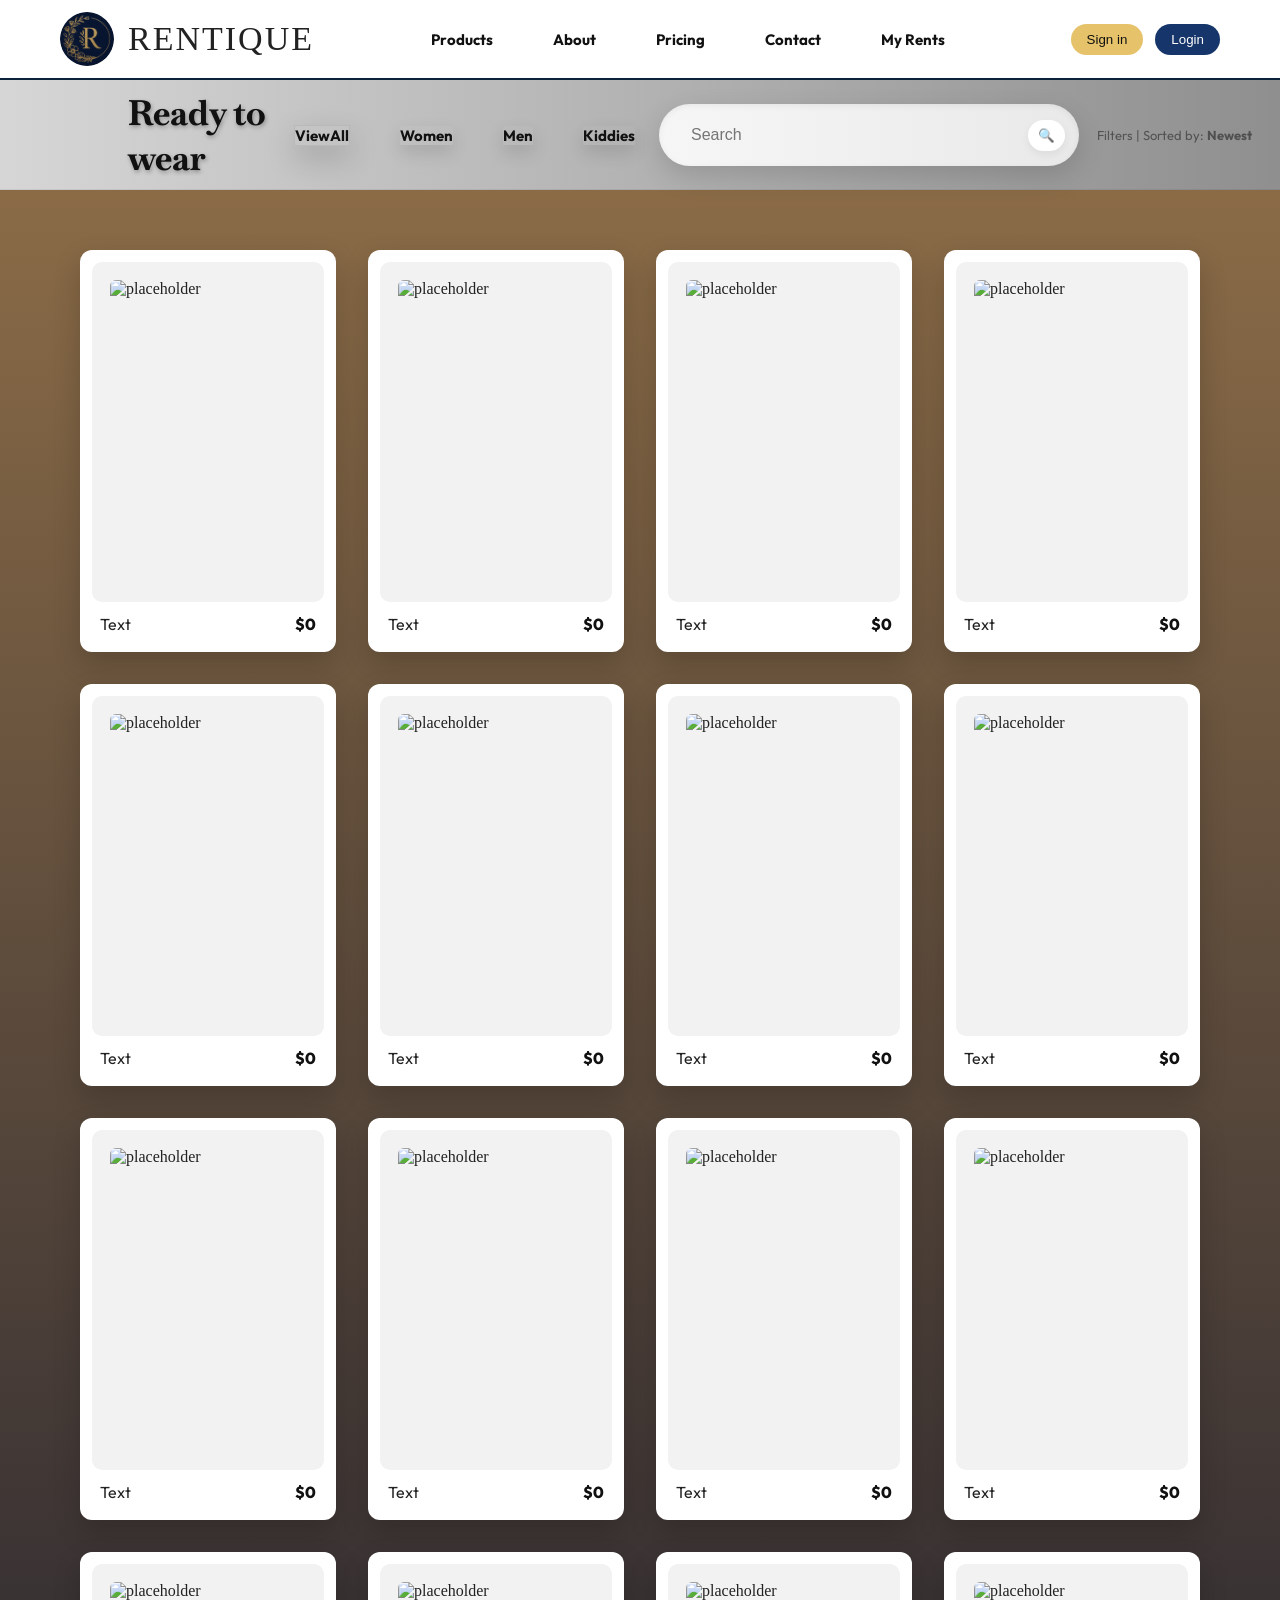
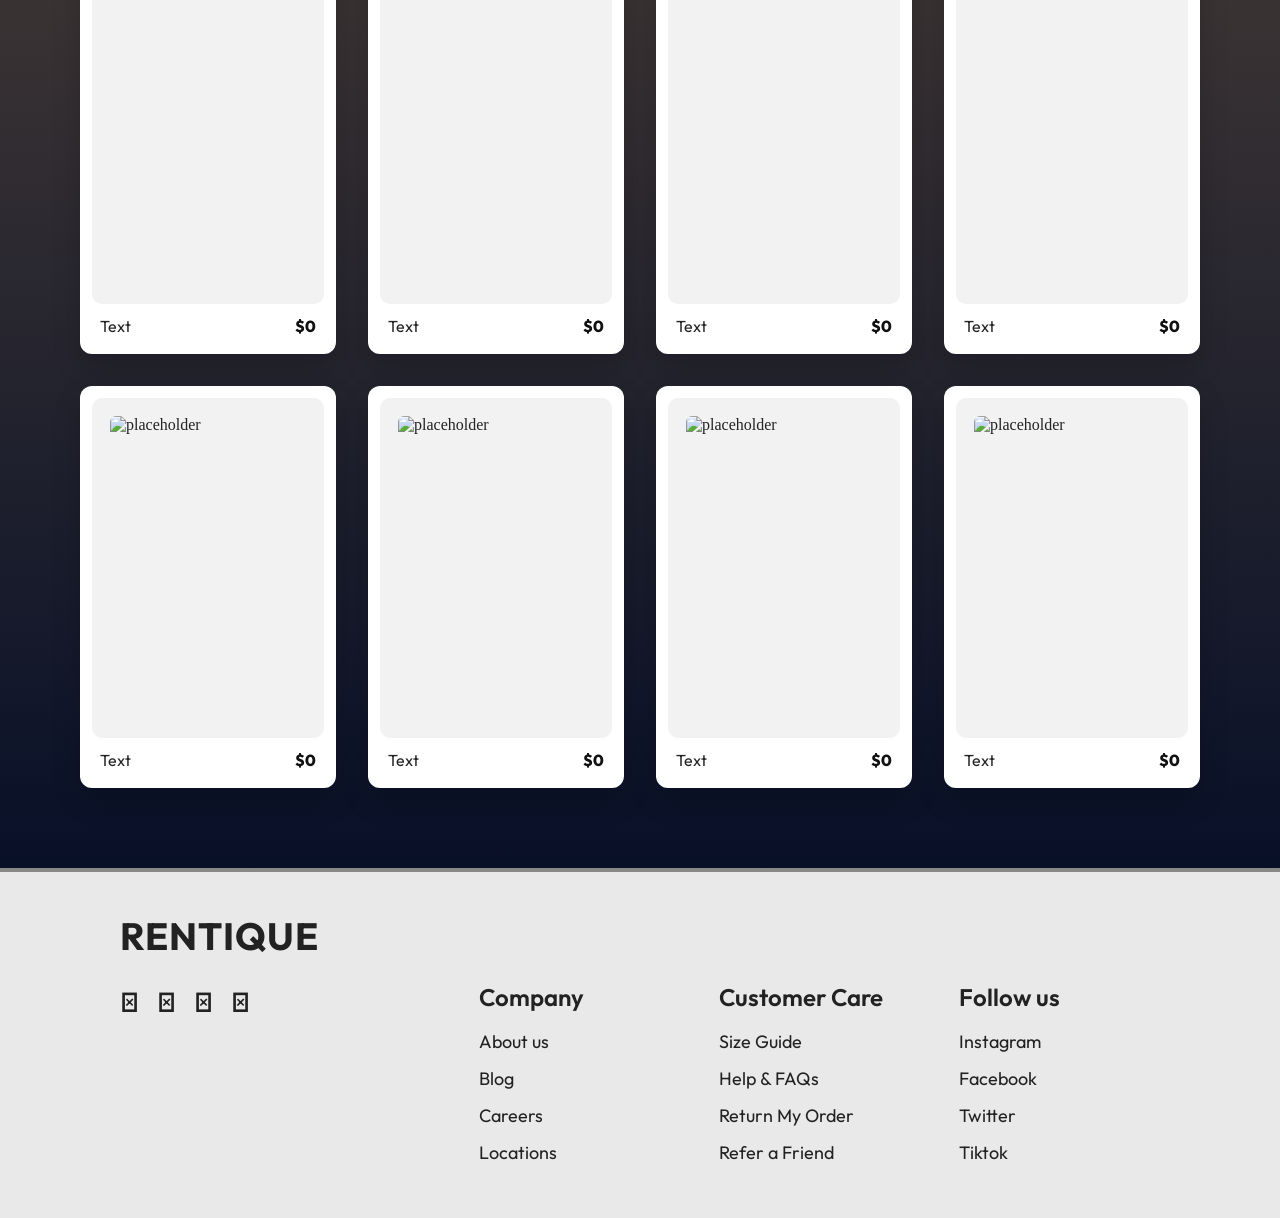
==== products.html @ 4784f57c "Updated Nov11" ====
<!doctype html>
<html lang="en">
  <head>
    <meta charset="utf-8" />
    <meta name="viewport" content="width=device-width,initial-scale=1" />
    <title>Rentique — Products</title>
  <link href="https://fonts.googleapis.com/css2?family=Baskervville&family=Outfit:wght@700;400&display=swap" rel="stylesheet">
  <link rel="stylesheet" href="style.css">
  </head>
  <body>
    <header class="topbar">
      <div class="topbar-inner">
        <div class="logo-wrap">
          <div class="logo-mark"><img src="images/logo.png" alt="logo"></div>
          <div class="site-name">RENTIQUE</div>
        </div>

        <nav class="topnav">
          <ul>
            <li>Products</li>
            <li>About</li>
            <li>Pricing</li>
            <li>Contact</li>
            <li>My Rents</li>
          </ul>
        </nav>

        <div class="auth">
          <button class="pill yellow">Sign in</button>
          <button class="pill blue">Login</button>
        </div>
      </div>
    </header>
    
    <header class="category-nav">
      <div class="category-nav-inner">
        <h2 class="category-title">Ready to wear</h2>

        <div class="category-nav-center">
          <ul>
            <li class="cat-active">ViewAll</li>
            <li>Women</li>
            <li>Men</li>
            <li>Kiddies</li>
          </ul>
        </div>

        <div class="category-actions">
          <div class="search-wrap">
            <input type="text" class="search-input" placeholder="Search">
            <button class="search-btn" aria-label="Search">🔍</button>
          </div>
          <div class="filters-meta">Filters | Sorted by: <strong>Newest</strong></div>
        </div>
      </div>
    </header>
    <!-- End of Refined Category navigation -->
    <!-- Product list grid -->
    <section class="products-list">
      <div class="products-list-inner">
        <div class="product-grid">
          <!-- 8 placeholder cards - replace img src and text as needed -->
          <div class="product-card">
            <div class="card-media"><img src="images/placeholder.png" alt="placeholder"></div>
            <div class="card-body">
              <div class="product-title">Text</div>
              <div class="product-price">$0</div>
            </div>
          </div>
          <div class="product-card">
            <div class="card-media"><img src="images/placeholder.png" alt="placeholder"></div>
            <div class="card-body">
              <div class="product-title">Text</div>
              <div class="product-price">$0</div>
            </div>
          </div>
          <div class="product-card">
            <div class="card-media"><img src="images/placeholder.png" alt="placeholder"></div>
            <div class="card-body">
              <div class="product-title">Text</div>
              <div class="product-price">$0</div>
            </div>
          </div>
          <div class="product-card">
            <div class="card-media"><img src="images/placeholder.png" alt="placeholder"></div>
            <div class="card-body">
              <div class="product-title">Text</div>
              <div class="product-price">$0</div>
            </div>
          </div>
          <div class="product-card">
            <div class="card-media"><img src="images/placeholder.png" alt="placeholder"></div>
            <div class="card-body">
              <div class="product-title">Text</div>
              <div class="product-price">$0</div>
            </div>
          </div>
          <div class="product-card">
            <div class="card-media"><img src="images/placeholder.png" alt="placeholder"></div>
            <div class="card-body">
              <div class="product-title">Text</div>
              <div class="product-price">$0</div>
            </div>
          </div>
          <div class="product-card">
            <div class="card-media"><img src="images/placeholder.png" alt="placeholder"></div>
            <div class="card-body">
              <div class="product-title">Text</div>
              <div class="product-price">$0</div>
            </div>
          </div>
          <div class="product-card">
            <div class="card-media"><img src="images/placeholder.png" alt="placeholder"></div>
            <div class="card-body">
              <div class="product-title">Text</div>
              <div class="product-price">$0</div>
            </div>
          </div>
          <div class="product-card">
            <div class="card-media"><img src="images/placeholder.png" alt="placeholder"></div>
            <div class="card-body">
              <div class="product-title">Text</div>
              <div class="product-price">$0</div>
            </div>
          </div>
          <div class="product-card">
            <div class="card-media"><img src="images/placeholder.png" alt="placeholder"></div>
            <div class="card-body">
              <div class="product-title">Text</div>
              <div class="product-price">$0</div>
            </div>
          </div>
          <div class="product-card">
            <div class="card-media"><img src="images/placeholder.png" alt="placeholder"></div>
            <div class="card-body">
              <div class="product-title">Text</div>
              <div class="product-price">$0</div>
            </div>
          </div>
          <div class="product-card">
            <div class="card-media"><img src="images/placeholder.png" alt="placeholder"></div>
            <div class="card-body">
              <div class="product-title">Text</div>
              <div class="product-price">$0</div>
            </div>
          </div>
          <div class="product-card">
            <div class="card-media"><img src="images/placeholder.png" alt="placeholder"></div>
            <div class="card-body">
              <div class="product-title">Text</div>
              <div class="product-price">$0</div>
            </div>
          </div>
          <div class="product-card">
            <div class="card-media"><img src="images/placeholder.png" alt="placeholder"></div>
            <div class="card-body">
              <div class="product-title">Text</div>
              <div class="product-price">$0</div>
            </div>
          </div>
          <div class="product-card">
            <div class="card-media"><img src="images/placeholder.png" alt="placeholder"></div>
            <div class="card-body">
              <div class="product-title">Text</div>
              <div class="product-price">$0</div>
            </div>
          </div>
          <div class="product-card">
            <div class="card-media"><img src="images/placeholder.png" alt="placeholder"></div>
            <div class="card-body">
              <div class="product-title">Text</div>
              <div class="product-price">$0</div>
            </div>
          </div>
          <div class="product-card">
            <div class="card-media"><img src="images/placeholder.png" alt="placeholder"></div>
            <div class="card-body">
              <div class="product-title">Text</div>
              <div class="product-price">$0</div>
            </div>
          </div>
          <div class="product-card">
            <div class="card-media"><img src="images/placeholder.png" alt="placeholder"></div>
            <div class="card-body">
              <div class="product-title">Text</div>
              <div class="product-price">$0</div>
            </div>
          </div>
          <div class="product-card">
            <div class="card-media"><img src="images/placeholder.png" alt="placeholder"></div>
            <div class="card-body">
              <div class="product-title">Text</div>
              <div class="product-price">$0</div>
            </div>
          </div>
          <div class="product-card">
            <div class="card-media"><img src="images/placeholder.png" alt="placeholder"></div>
            <div class="card-body">
              <div class="product-title">Text</div>
              <div class="product-price">$0</div>
            </div>
          </div>
        </div>
      </div>
    </section>

    <footer class="footer">
      <div class="footer-inner">
        <div class="footer-brand">
          <div class="footer-logo">RENTIQUE</div>
          <div class="footer-social">
            <span class="footer-icon">&#xf09a;</span>
            <span class="footer-icon">&#xf16d;</span>
            <span class="footer-icon">&#xf099;</span>
            <span class="footer-icon">&#xf1d9;</span>
          </div>
        </div>
        <div class="footer-cols">
          <div class="footer-col">
            <div class="footer-col-title">Company</div>
            <ul>
              <li>About us</li>
              <li>Blog</li>
              <li>Careers</li>
              <li>Locations</li>
            </ul>
          </div>
          <div class="footer-col">
            <div class="footer-col-title">Customer Care</div>
            <ul>
              <li>Size Guide</li>
              <li>Help & FAQs</li>
              <li>Return My Order</li>
              <li>Refer a Friend</li>
            </ul>
          </div>
          <div class="footer-col">
            <div class="footer-col-title">Follow us</div>
            <ul>
              <li>Instagram</li>
              <li>Facebook</li>
              <li>Twitter</li>
              <li>Tiktok</li>
            </ul>
          </div>
        </div>
      </div>
    </footer>
  </body>
</html>
---- style.css ----
:root{
  --nav-h:72px;
  --nav-bg:#fff;
  --nav-border:#0b233a;
  --accent:#e6c36a; /* gold */
  --navy:#071032; /* deep navy background */
}

*{box-sizing:border-box}
body{font-family: 'Georgia', serif;margin:0;color:#222}

.topbar{background:var(--nav-bg);border-bottom:2px solid var(--nav-border);position:sticky;top:0;z-index:30}
.topbar-inner{max-width:1200px;margin:0 auto;display:flex;align-items:center;justify-content:space-between;padding:12px 20px}
.logo-wrap{display:flex;align-items:center;gap:14px}
.logo-mark{width:54px;height:54px;border-radius:50%;overflow:hidden;display:flex;align-items:center;justify-content:center}
.logo-mark img{width:100%;height:100%;object-fit:cover}
.site-name{font-family: 'Times New Roman', serif;font-size:34px;letter-spacing:2px}

.topnav ul{display:flex;gap:60px;list-style:none;margin:0;padding:0}
.topnav li{font-family:'Outfit',sans-serif;color:#111;font-size:15px; font-weight: 700}

.auth .pill{border:0;padding:8px 16px;border-radius:22px;cursor:pointer;margin-left:8px}
.pill.yellow{background:var(--accent);color:#111}
.pill.blue{background:#16356a;color:#fff}

.hero{background:var(--navy);color:#fff;padding-top:12px}
.hero-inner{max-width:1200px;margin:0 auto;display:flex;gap:40px;align-items:center;padding:72px 20px}
.hero-left{flex:1;max-width:640px;padding-left:80px}
.hero-right{width:420px;display:flex;align-items:flex-start;justify-content:flex-end}

.hero-logo{font-family: 'Baskervville SC', serif;font-size:64px;color:#e9eef6;margin:0 0 30px;letter-spacing:2px;display:flex;align-items:baseline;gap:6px}
.hero-logo .hero-R{font-size:90px;line-height:1;display:inline-block;color:#e9eef6}
.hero-logo .hero-rest{font-size:48px;letter-spacing:3px;display:inline-block;color:#e9eef6}
.hero-title{font-family: 'Outfit', sans-serif;font-weight:700;font-size:28px;line-height:1.35;margin:0 0 30px;color:#fff;letter-spacing:0.2px}
.hero-desc{font-family: 'Outfit', sans-serif;font-size:20px;max-width:560px;color:#dbe6f1;line-height:1.9;letter-spacing:0.28px}

.hero-note{font-family: 'Outfit', sans-serif;margin-top:22px;color:#dbe6f1;font-size:20px}

.hero-actions{margin-left: 50px;margin-top:26px;display:flex;align-items:center;gap:20px}
.hero-left .link-cta{margin-left:8px}
.btn-outline{background:#e9e7e6;border-radius:24px;padding:14px 24px;border:0}
.link-cta{color:#fff;border-bottom:2px solid rgba(255,255,255,0.15);padding-bottom:4px}

.dress-placeholder{position:relative;width:420px;height:520px}
.placeholder-box{position:absolute;right:0;bottom:-20px;width:360px;height:520px;background:linear-gradient(180deg,#fff,#f6f6f6);border-radius:22px;display:flex;align-items:center;justify-content:center;color:#666;font-weight:700}

.mission{background:#e9e9e9;padding:60px 20px}
.mission-inner{max-width:1200px;margin:0 auto;display:flex;gap:36px;align-items:flex-start;position:relative;padding:0 20px}

/* section title centered above the two columns */
.mission-title{width:100%;text-align:center;font-family: 'Baskervville SC', serif;font-size:45px;margin:0 0 40px;color:#0b233a}

.mission-image{flex:1;min-width:0;padding-left:80px}
.mission-photo-img{width:100%;height:597px;object-fit:cover;border-radius:18px;display:block;box-shadow:0 10px 18px rgba(0,0,0,0.12);border:6px solid #e9e9e9}

/* blue content card to the right: fixed width to match reference */
.mission-content {
  flex: 0 0 540px;
  background: #16356a;
  color: #fff;
  padding: 48px 44px;
  border-radius: 22px;
  box-shadow: 0 10px 18px rgba(0,0,0,0.12);
  min-height: 520px;
  text-align: left;
  margin: 0 auto; /* Center the content */
}

.mission-content h2{display:none} /* heading moved above */
.mission-intro {
  font-family: 'Outfit', sans-serif;
  margin: 10px 0 10px 28px;
  color: rgba(255, 255, 255, 0.92);
  font-size: 17px;
  line-height: 1.2;
  letter-spacing: 0.16px;
}
.mission-bold {
  font-family: 'Outfit', sans-serif;
  font-size: 15px;
  font-weight: 800;
  margin: 12px 0 14px 28px;
  line-height: 1.2;
}
.mission-list {
  list-style: none;
  padding-left: 28px;
  margin-top: 8px;
}
.mission-list li {
  font-family: 'Outfit', sans-serif;
  position: relative;
  padding-left: 28px;
  margin-bottom: 14px;
  font-size: 15px;
  line-height: 1.6;
  font-weight: 800;
}
.mission-list li:before {
  font-family: 'Outfit', sans-serif;
  content: "\2022";
  position: absolute;
  left: 0;
  top: 0;
  color: #fff;
  font-size: 20px;
  line-height: 1;
}

.mission-content{display:flex;flex-direction:column;align-items:flex-start}
.mission-content p, .mission-content ul{max-width:400px}

.hero{position:relative;overflow:visible}
.hero::after{
  
  content:"";
  position:absolute;left:0;right:0;bottom:-36px;height:36px;
  background:linear-gradient(to bottom, #0b233a 0px, #0b233a 2px, #e6e6e6 2px, #e6e6e6 100%);
}
.category-nav {
  background: linear-gradient(90deg, #d6d6d6 0%, #8f8f8f 100%);
  padding: 10px 0;
  position: sticky;
  top: 80px;
  z-index: 1000;
  box-shadow: inset 0 -1px 0 rgba(0,0,0,0.06);
}

.category-nav-inner{
  max-width:1200px;
  margin:0 0 0 100px;
  display:flex;
  align-items:center;
  justify-content: space-between;
  gap:24px;
  padding:0 28px;
}
.category-title {
  font-family: 'Baskervville', serif;
  font-size: 35px;
  margin: 0;
  color: #111;
  text-shadow: 1px 2px 4px rgba(0,0,0,0.30); /* soft shadow like your sample */
}
.category-nav-center{ /* center area that holds the pills */
  flex:1 1 auto;
  display:flex;
  justify-content:center;
}
.category-nav ul{
  display:flex;
  gap:50px;
  list-style:none;
  margin:0;
  padding:0;
  align-items:center;
}
.category-nav li{
  font-family:'Outfit',sans-serif;
  color:#111;
  font-weight:700;
  font-size:15px;
  box-shadow:0 8px 18px rgba(0,0,0,0.12);
  transition:transform .14s ease,box-shadow .18s ease,opacity .14s ease;
}
.category-nav li:hover{transform:translateY(-3px);box-shadow:0 12px 30px rgba(0,0,0,0.16)}
.category-nav .cat-active{box-shadow:0 12px 30px rgba(0,0,0,0.18);border:1px solid rgba(0,0,0,0.06)}
.category-actions{flex:0 0 auto;display:flex;align-items:center;gap:18px;margin-left:auto}
.category-actions .search-wrap{display:flex;align-items:center;background:linear-gradient(90deg,#f6f6f6,#e9e9e9);border-radius:999px;padding:10px 14px;box-shadow:inset 0 2px 6px rgba(0,0,0,0.06),0 10px 28px rgba(0,0,0,0.14);width:420px}
.category-actions .search-input{border:0;background:transparent;padding:12px 18px;width:100%;outline:none;font-size:16px;color:#111}
.category-actions .search-btn{border:0;background:#fff;border-radius:999px;padding:8px 10px;box-shadow:0 4px 10px rgba(0,0,0,0.06);cursor:pointer}
.filters-meta{font-family:'Outfit',sans-serif;color:rgba(0,0,0,0.55);font-size:13px}

.products-hero{
  background:rgba(8,16,40,0.72);
  color: #111;
  padding: 22px 0 6px;
  position: relative;
}
.products-hero-inner{
  max-width:1200px;
  margin:0 auto;
  display:flex;
  align-items:center;
  justify-content:space-between;
  padding:22px 28px;
  background: rgba(239,236,234,0.98);
  border-radius:12px;
  box-shadow: 0 10px 30px rgba(0,0,0,0.18);
}
.products-title{
  font-family:'Baskervville',serif;
  font-size:56px;
  margin:0;
  color:#111;
  letter-spacing:0.4px;
}
.products-hero-left{display:flex;align-items:center;gap:36px}

/* Category pills consolidated above - duplicate rules removed */

.products-hero-right{display:flex;align-items:center;gap:18px}
.search-wrap{display:flex;align-items:center;background:linear-gradient(180deg,#ffffff,#f3f3f3);border-radius:42px;padding:8px 14px;width:460px;box-shadow:inset 0 2px 6px rgba(0,0,0,0.06),0 10px 28px rgba(0,0,0,0.16)}
.search-input{border:0;background:transparent;padding:10px 12px;width:100%;outline:none;font-size:16px;color:#111}
.search-btn{border:0;background:linear-gradient(180deg,#ffffff,#f1f1f1);padding:8px 10px;border-radius:18px;cursor:pointer;box-shadow:0 4px 10px rgba(0,0,0,0.08)}
.filters-meta{font-family:'Outfit',sans-serif;color:rgba(0,0,0,0.45);font-size:13px}

/* Updated products list section styles */
.products-list {
  background: linear-gradient(180deg, #8a6b46 0%, #081028 100%);
  padding: 60px 0 80px;
}
.products-list-inner {
  max-width: 1200px;
  margin: 0 auto;
  padding: 0 40px;
}
.product-grid {
  display: grid;
  grid-template-columns: repeat(4, 1fr);
  gap: 32px;
}
.product-card {
  /* outer card frame */
  background: #fff;
  border-radius: 12px;
  overflow: visible; /* allow shadow to show */
  box-shadow: 0 12px 28px rgba(0, 0, 0, 0.18);
  display: flex;
  flex-direction: column;
  transition: transform 0.18s ease, box-shadow 0.18s ease;
  padding: 12px; /* creates the visible margin/frame inside the card */
}
.product-card:hover {
  transform: translateY(-10px);
  box-shadow: 0 18px 40px rgba(0, 0, 0, 0.24);
}
.card-media {
  /* inner placeholder area */
  background: #f2f2f2;
  height: 340px;
  display: flex;
  align-items: center;
  justify-content: center;
  border-radius: 10px;
  padding: 18px; /* inner padding so the image sits inset like a placeholder */
}
.card-media img {
  width: 100%;
  height: 100%;
  object-fit: contain; /* keep placeholder centered and inset */
  display: block;
  border-radius: 6px; /* slight rounding inside the placeholder */
}
.card-body {
  padding: 12px 8px 6px 8px;
  display: flex;
  justify-content: space-between;
  align-items: center;
}
.product-title {
  font-family: 'Outfit', sans-serif;
  font-size: 16px;
  color: #222;
}
.product-price {
  font-family: 'Outfit', sans-serif;
  font-weight: 800;
  color: #111;
}

@media (max-width:1100px){
  .product-grid{grid-template-columns:repeat(3,1fr)}
}
@media (max-width:820px){
  .products-hero-inner{flex-direction:column;align-items:flex-start;gap:12px}
  .products-hero-right{align-items:flex-start}
  .product-grid{grid-template-columns:repeat(2,1fr)}
  .search-input{width:160px}
}
@media (max-width:480px){
  .product-grid{grid-template-columns:repeat(1,1fr)}
  .footer-brand{padding-left:20px}
}

/* Why Choose Us section styles */
.whychoose {
  background: #e6c36a;
  padding: 50px 0 60px 0;
  position: relative;
}
.whychoose-inner {
  max-width: 1200px;
  margin: 0 auto;
  position: relative;

}
.whychoose-title {
  text-align: center;
  font-family: 'Outfit', sans-serif;
  font-size: 40px;
  font-weight: 800;
  color: #222;
}
.whychoose-content {
  display: flex;
  align-items: center;
  justify-content: flex-start;
}
.whychoose-left {
  flex: 1;
  padding-left: 80px;
  height: 500px;
}
.whychoose-heading {
  font-family: 'Baskervville', serif;
  font-size: 56px;
  font-weight: 400;
  margin-bottom: 32px;
  color: #222;
}
.whychoose-desc {
  font-family: 'Outfit', sans-serif;
  font-size: 17.97px;
  color: #222;
  margin-bottom: 16px;
  max-width: 480px;
}
.whychoose-right {
  flex: 1;
  display: flex;
  flex-direction: column;
  align-items: flex-end;
  position: relative;
  min-width: 700px;
  height: 630px;
}
.whychoose-img {
  background: #fff;
  border-radius: 36px;
  box-shadow: 0 8px 24px rgba(0,0,0,0.13);
  color: #222;
  font-size: 22px;
  font-weight: 700;
  display: flex;
  align-items: center;
  justify-content: center;
  position: absolute;
  overflow: hidden;
}
.whychoose-img1 {
  width: 350px;
  height: 250px;
  left: 40px;
  top: 135px;
  z-index: 2;
}
.whychoose-img2 {
  width: 350px;
  height: 260px;
  right: 100px;
  top: 0px;
  z-index: 1;
}
.whychoose-img3 {
  width: 350px;
  height: 260px;
  right: 100px;
  bottom: 60px;
  z-index: 1;
}

/* Footer styles */
.footer {
  background: #e9e9e9;
  padding: 40px 0;
  border-top: 4px solid #888;
  font-family: 'Outfit', sans-serif;
  text-align: left;
}
.footer-inner {
  max-width: 1200px;
  margin: 0 auto;
  display: flex;
  flex-wrap: wrap;
  gap: 20px;
  align-items: flex-start;
  justify-content: space-between;
}
.footer-brand {
  flex: 1 1 220px;
  display: flex;
  flex-direction: column;
  align-items: flex-start;
  margin-right: 40px;
  padding-left: 80px;
}
.footer-logo {
  font-family: 'Outfit', serif;
  font-size: 38px;
  font-weight: 700;
  margin-bottom: 24px;
  letter-spacing: 1px;
}
.footer-social {
  display: flex;
  gap: 18px;
  font-size: 28px;
  margin-bottom: 24px;
}
.footer-icon {
  font-family: 'FontAwesome', 'Outfit', sans-serif;
  font-style: normal;
  font-weight: 400;
}
.footer-cols {
  flex: 3 1 600px;
  display: flex;
  gap: 60px;
  justify-content: flex-start;
  margin: 70px 0 0 100px;
}
.footer-col {
  min-width: 180px;
}
.footer-col-title {
  font-size: 24px;
  font-weight: 600;
  margin-bottom: 18px;
}
.footer-col ul {
  list-style: none;
  padding: 0;
  margin: 0;
}
.footer-col li {
  font-size: 18px;
  margin-bottom: 14px;
  color: #222;
}

@media (max-width: 900px) {
  .footer-inner {
    flex-direction: column;
    align-items: flex-start;
    gap: 32px;
  }
  .footer-cols {
    flex-direction: column;
    gap: 32px;
  }
  .footer-brand {
    margin-right: 0;
    margin-bottom: 32px;
  }

}
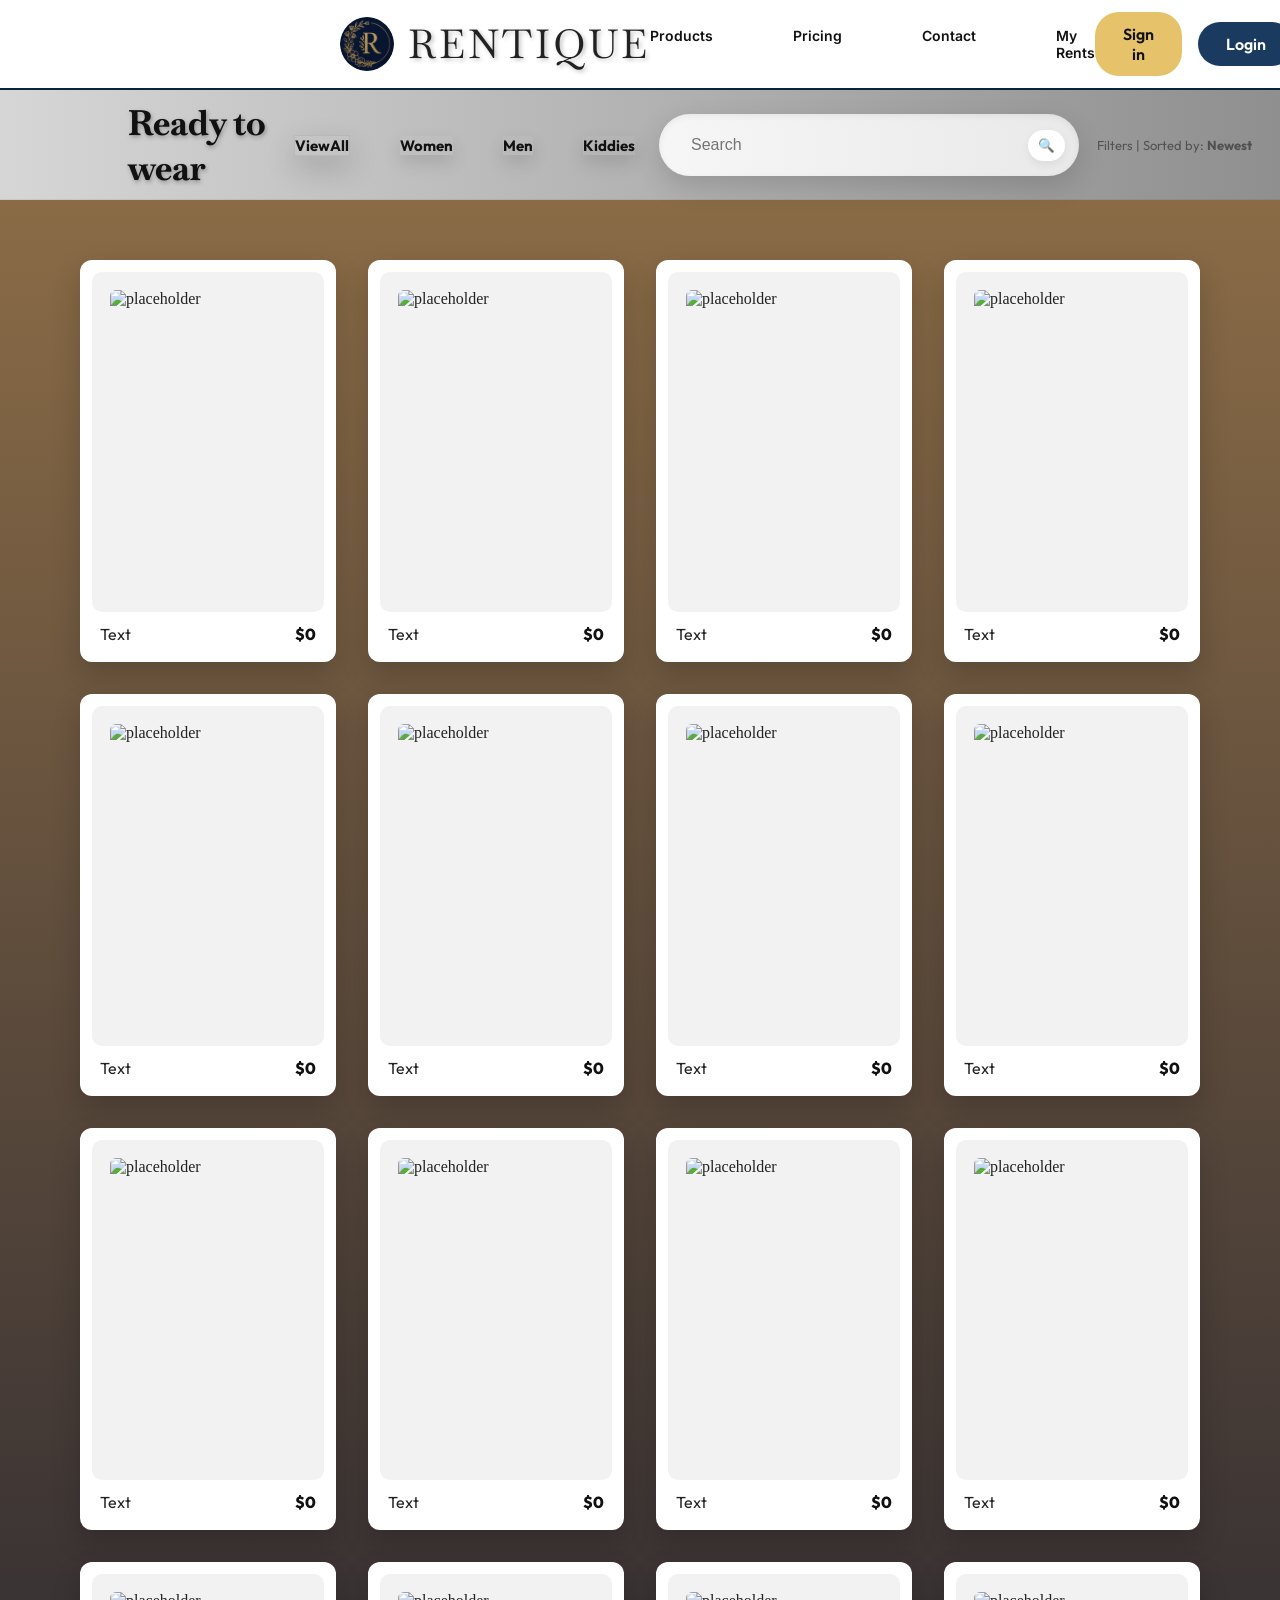
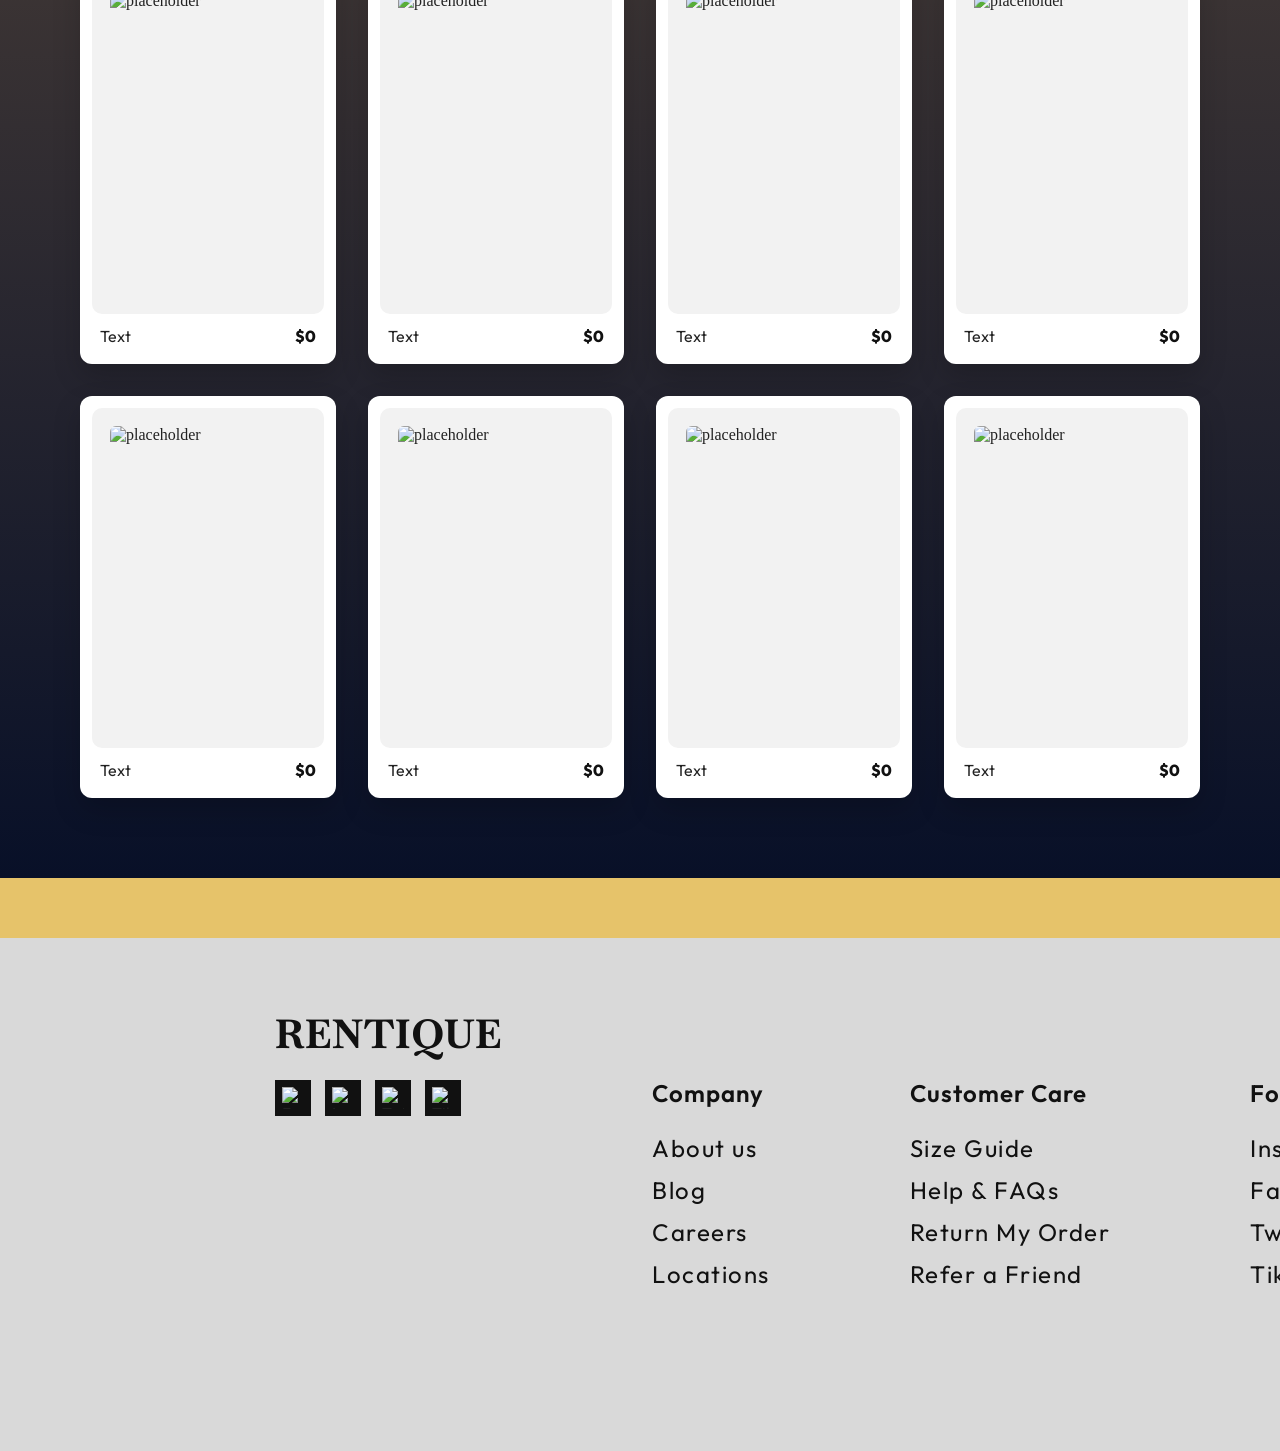
==== commit 13ea4d1d: "Updated nov24" ====
--- a/products.html
+++ b/products.html
@@ -4,7 +4,7 @@
     <meta charset="utf-8" />
     <meta name="viewport" content="width=device-width,initial-scale=1" />
     <title>Rentique — Products</title>
-  <link href="https://fonts.googleapis.com/css2?family=Baskervville&family=Outfit:wght@700;400&display=swap" rel="stylesheet">
+  <link href="https://fonts.googleapis.com/css2?family=Baskervville&family=Outfit:wght@700;400&family=Inter:wght@400;500;600;700&display=swap" rel="stylesheet">
   <link rel="stylesheet" href="style.css">
   </head>
   <body>
@@ -18,7 +18,6 @@
         <nav class="topnav">
           <ul>
             <li>Products</li>
-            <li>About</li>
             <li>Pricing</li>
             <li>Contact</li>
             <li>My Rents</li>
@@ -204,15 +203,17 @@
       </div>
     </section>
 
+    <div class="footer-top"></div>
+
     <footer class="footer">
       <div class="footer-inner">
         <div class="footer-brand">
           <div class="footer-logo">RENTIQUE</div>
           <div class="footer-social">
-            <span class="footer-icon">&#xf09a;</span>
-            <span class="footer-icon">&#xf16d;</span>
-            <span class="footer-icon">&#xf099;</span>
-            <span class="footer-icon">&#xf1d9;</span>
+            <div class="social-icon"><img src="images/facebook-icon.png" alt="Facebook"></div>
+            <div class="social-icon"><img src="images/instagram-icon.png" alt="Instagram"></div>
+            <div class="social-icon"><img src="images/twitter-icon.png" alt="Twitter"></div>
+            <div class="social-icon"><img src="images/tiktok-icon.png" alt="TikTok"></div>
           </div>
         </div>
         <div class="footer-cols">
--- a/style.css
+++ b/style.css
@@ -10,112 +10,117 @@
 body{font-family: 'Georgia', serif;margin:0;color:#222}
 
 .topbar{background:var(--nav-bg);border-bottom:2px solid var(--nav-border);position:sticky;top:0;z-index:30}
-.topbar-inner{max-width:1200px;margin:0 auto;display:flex;align-items:center;justify-content:space-between;padding:12px 20px}
+.topbar-inner{max-width:1200px;margin:0 206px 0 320px;display:flex;align-items:center;justify-content:space-between;padding:12px 20px}
 .logo-wrap{display:flex;align-items:center;gap:14px}
 .logo-mark{width:54px;height:54px;border-radius:50%;overflow:hidden;display:flex;align-items:center;justify-content:center}
 .logo-mark img{width:100%;height:100%;object-fit:cover}
-.site-name{font-family: 'Times New Roman', serif;font-size:34px;letter-spacing:2px}
-
-.topnav ul{display:flex;gap:60px;list-style:none;margin:0;padding:0}
-.topnav li{font-family:'Outfit',sans-serif;color:#111;font-size:15px; font-weight: 700}
-
-.auth .pill{border:0;padding:8px 16px;border-radius:22px;cursor:pointer;margin-left:8px}
-.pill.yellow{background:var(--accent);color:#111}
-.pill.blue{background:#16356a;color:#fff}
-
-.hero{background:var(--navy);color:#fff;padding-top:12px}
-.hero-inner{max-width:1200px;margin:0 auto;display:flex;gap:40px;align-items:center;padding:72px 20px}
-.hero-left{flex:1;max-width:640px;padding-left:80px}
-.hero-right{width:420px;display:flex;align-items:flex-start;justify-content:flex-end}
-
-.hero-logo{font-family: 'Baskervville SC', serif;font-size:64px;color:#e9eef6;margin:0 0 30px;letter-spacing:2px;display:flex;align-items:baseline;gap:6px}
-.hero-logo .hero-R{font-size:90px;line-height:1;display:inline-block;color:#e9eef6}
-.hero-logo .hero-rest{font-size:48px;letter-spacing:3px;display:inline-block;color:#e9eef6}
-.hero-title{font-family: 'Outfit', sans-serif;font-weight:700;font-size:28px;line-height:1.35;margin:0 0 30px;color:#fff;letter-spacing:0.2px}
-.hero-desc{font-family: 'Outfit', sans-serif;font-size:20px;max-width:560px;color:#dbe6f1;line-height:1.9;letter-spacing:0.28px}
-
-.hero-note{font-family: 'Outfit', sans-serif;margin-top:22px;color:#dbe6f1;font-size:20px}
-
-.hero-actions{margin-left: 50px;margin-top:26px;display:flex;align-items:center;gap:20px}
-.hero-left .link-cta{margin-left:8px}
-.btn-outline{background:#e9e7e6;border-radius:24px;padding:14px 24px;border:0}
-.link-cta{color:#fff;border-bottom:2px solid rgba(255,255,255,0.15);padding-bottom:4px}
-
-.dress-placeholder{position:relative;width:420px;height:520px}
-.placeholder-box{position:absolute;right:0;bottom:-20px;width:360px;height:520px;background:linear-gradient(180deg,#fff,#f6f6f6);border-radius:22px;display:flex;align-items:center;justify-content:center;color:#666;font-weight:700}
-
-.mission{background:#e9e9e9;padding:60px 20px}
-.mission-inner{max-width:1200px;margin:0 auto;display:flex;gap:36px;align-items:flex-start;position:relative;padding:0 20px}
+.site-name{font-family: 'Baskervville', serif;font-size:40px;letter-spacing:3px;text-shadow: 2px 2px 4px rgba(0,0,0,0.25)}
+
+.topnav ul{display:flex;gap:80px;list-style:none;margin:0;padding:0}
+.topnav li{font-family:'Inter',sans-serif;color:#111;font-size:14px;font-weight:600;cursor:pointer}
+
+.auth{display:flex;align-items:center;gap:16px}
+.auth .pill{border:0;padding:12px 28px;border-radius:24px;cursor:pointer;font-family:'Outfit',sans-serif;font-weight:600;font-size:16px;transition:transform 0.2s ease,box-shadow 0.2s ease}
+.auth .pill:hover{transform:translateY(-2px);box-shadow:0 4px 12px rgba(0,0,0,0.15)}
+.pill.yellow{background:#e6c36a;color:#111}
+.pill.blue{background:#1a3a5f;color:#fff}
+
+.hero{background:var(--navy);color:#fff;padding:80px 0 100px 0}
+.hero-inner{max-width:1400px;margin:0 auto;display:flex;gap:80px;align-items:center;padding:0 80px}
+.hero-left{flex:1;max-width:800px}
+.hero-right{flex:0 0 500px;display:flex;align-items:center;justify-content:center}
+
+.hero-logo{font-family: 'Baskervville', serif;font-size:70px;color:#fff;margin:0 0 35px;letter-spacing:2px;font-weight:400;line-height:1}
+.hero-logo .hero-R{font-size:60px;line-height:1;display:inline-block;color:#fff}
+.hero-logo .hero-rest{font-size:40px;letter-spacing:3px;display:inline-block;color:#fff}
+.hero-title{font-family: 'Outfit', sans-serif;font-weight:700;font-size:33px;line-height:1;margin:0 0 25px;color:#fff;letter-spacing:0.5px}
+.hero-desc{font-family: 'Outfit', sans-serif;font-size:22px;max-width:100%;color:#fff;line-height:1.3;word-spacing:2px;text-align:justify;margin: 35px 0 25px 0}
+
+.hero-note{font-family: 'Outfit', sans-serif;margin-top:35px;margin-bottom:35px;color:#fff;font-size:22px;line-height:1.3;word-spacing: 2px}
+
+.hero-actions{margin-left:70px;margin-top:0;display:flex;align-items:center;gap:70px}
+.hero-left .link-cta{margin-left:0}
+.btn-outline{background:#e9e7e6;border-radius:28px;padding:14px 30px;border:0;font-family:'Outfit',sans-serif;font-size:20px;color:#111;cursor:pointer;font-weight:400;text-decoration:none;display:inline-block}
+.link-cta{color:#fff;text-decoration:underline;font-family:'Outfit',sans-serif;font-size:20px;font-weight:700;cursor:pointer}
+
+.dress-placeholder{position:relative;width:100%;height:100%;display:flex;align-items:center;justify-content:center}
+.placeholder-box{width:100%;max-width:420px;height: 650px;;aspect-ratio:3/4;background:#fff;border-radius:24px;display:flex;align-items:center;justify-content:center;color:#999;font-weight:600;font-size:18px;box-shadow:0 10px 40px rgba(0,0,0,0.15)}
+
+.mission{background:#e3e3e3;padding: 50px 20px 100px 20px}
+.mission-inner{max-width:1400px;margin:0 auto;display:flex;gap:80px;align-items:center;position:relative;padding:0 40px}
 
 /* section title centered above the two columns */
-.mission-title{width:100%;text-align:center;font-family: 'Baskervville SC', serif;font-size:45px;margin:0 0 40px;color:#0b233a}
-
-.mission-image{flex:1;min-width:0;padding-left:80px}
-.mission-photo-img{width:100%;height:597px;object-fit:cover;border-radius:18px;display:block;box-shadow:0 10px 18px rgba(0,0,0,0.12);border:6px solid #e9e9e9}
+.mission-title{width:100%;text-align:center;font-family: 'Baskervville', serif;font-size:50px;margin:0 0 60px;color:#0b233a;font-weight:400}
+
+.mission-image{flex:0 0 650px}
+.mission-photo-img{width:100%;height:627px;object-fit:cover;border-radius:30px;display:block;box-shadow:0 15px 40px rgba(0,0,0,0.2)}
 
 /* blue content card to the right: fixed width to match reference */
 .mission-content {
-  flex: 0 0 540px;
-  background: #16356a;
+  flex: 1;
+  max-width: 650px;
+  background: #163376;
   color: #fff;
-  padding: 48px 44px;
-  border-radius: 22px;
-  box-shadow: 0 10px 18px rgba(0,0,0,0.12);
-  min-height: 520px;
+  padding: 60px 55px;
+  border-radius: 32px;
+  box-shadow: 0 15px 40px rgba(0,0,0,0.2);
+  min-height: 600px;
   text-align: left;
-  margin: 0 auto; /* Center the content */
 }
 
 .mission-content h2{display:none} /* heading moved above */
 .mission-intro {
   font-family: 'Outfit', sans-serif;
-  margin: 10px 0 10px 28px;
-  color: rgba(255, 255, 255, 0.92);
-  font-size: 17px;
+  margin: 0 0 30px 0;
+  color: #fff;
+  font-size: 20px;
   line-height: 1.2;
-  letter-spacing: 0.16px;
+  word-spacing: 1.5px;
+  text-align: justify;
+  font-weight: 200;
 }
 .mission-bold {
   font-family: 'Outfit', sans-serif;
-  font-size: 15px;
-  font-weight: 800;
-  margin: 12px 0 14px 28px;
+  font-size: 20px;
+  font-weight: 900;
+  margin: 40px 0 10px 0;
+  word-spacing: 1px;
   line-height: 1.2;
+  text-align: justify;
 }
 .mission-list {
   list-style: none;
-  padding-left: 28px;
-  margin-top: 8px;
+  padding-left: 0;
+  margin-top: 10px;
 }
 .mission-list li {
   font-family: 'Outfit', sans-serif;
   position: relative;
-  padding-left: 28px;
-  margin-bottom: 14px;
-  font-size: 15px;
-  line-height: 1.6;
-  font-weight: 800;
+  padding-left: 25px;
+  margin-bottom: 10px;
+  font-size: 18px;
+  line-height: 1.5;
+  font-weight: 900;
+  text-align: justify;
 }
 .mission-list li:before {
   font-family: 'Outfit', sans-serif;
   content: "\2022";
   position: absolute;
   left: 0;
-  top: 0;
+  top: 2px;
   color: #fff;
   font-size: 20px;
   line-height: 1;
 }
 
-.mission-content{display:flex;flex-direction:column;align-items:flex-start}
-.mission-content p, .mission-content ul{max-width:400px}
-
-.hero{position:relative;overflow:visible}
+.mission-content p, .mission-content ul{max-width:100%}
+
+.hero{position:relative;overflow:visible;box-shadow:0 15px 30px rgba(0,0,0,0.15)}
 .hero::after{
-  
   content:"";
-  position:absolute;left:0;right:0;bottom:-36px;height:36px;
-  background:linear-gradient(to bottom, #0b233a 0px, #0b233a 2px, #e6e6e6 2px, #e6e6e6 100%);
+  position:absolute;left:0;right:0;bottom:0;height:0;
+  background:transparent;
 }
 .category-nav {
   background: linear-gradient(90deg, #d6d6d6 0%, #8f8f8f 100%);
@@ -370,63 +375,79 @@
   z-index: 1;
 }
 
+/* Footer top gold section */
+.footer-top {
+  background: #e6c36a;
+  height: 60px;
+  
+  position: relative;
+  z-index: 5;
+}
+
 /* Footer styles */
 .footer {
-  background: #e9e9e9;
-  padding: 40px 0;
-  border-top: 4px solid #888;
+  background: #d9d9d9;
+  padding: 70px 0 150px 0;
   font-family: 'Outfit', sans-serif;
   text-align: left;
 }
 .footer-inner {
-  max-width: 1200px;
+  max-width: 1600px;
   margin: 0 auto;
   display: flex;
-  flex-wrap: wrap;
-  gap: 20px;
+  gap: 150px;
   align-items: flex-start;
-  justify-content: space-between;
+  padding: 0 120px 0 275px;
 }
 .footer-brand {
-  flex: 1 1 220px;
+  flex: 0 0 auto;
   display: flex;
   flex-direction: column;
   align-items: flex-start;
-  margin-right: 40px;
-  padding-left: 80px;
 }
 .footer-logo {
-  font-family: 'Outfit', serif;
-  font-size: 38px;
+  font-family: 'Baskervville', serif;
+  font-size: 40px;
   font-weight: 700;
-  margin-bottom: 24px;
+  margin-bottom: 20px;
   letter-spacing: 1px;
+  color: #111;
 }
 .footer-social {
   display: flex;
-  gap: 18px;
-  font-size: 28px;
-  margin-bottom: 24px;
-}
-.footer-icon {
-  font-family: 'FontAwesome', 'Outfit', sans-serif;
-  font-style: normal;
-  font-weight: 400;
+  gap: 14px;
+}
+.social-icon {
+  width: 36px;
+  height: 36px;
+  background: #111;
+  border-radius: 0;
+  display: flex;
+  align-items: center;
+  justify-content: center;
+}
+.social-icon img {
+  width: 22px;
+  height: 22px;
+  object-fit: contain;
 }
 .footer-cols {
-  flex: 3 1 600px;
-  display: flex;
-  gap: 60px;
+  flex: 1;
+  display: flex;
+  gap: 140px;
   justify-content: flex-start;
-  margin: 70px 0 0 100px;
+  margin-top: 70px;
 }
 .footer-col {
-  min-width: 180px;
+  flex: 0 0 auto;
 }
 .footer-col-title {
+  font-family: 'Outfit', sans-serif;
   font-size: 24px;
   font-weight: 600;
-  margin-bottom: 18px;
+  margin-bottom: 25px;
+  letter-spacing: 1px;;
+  color: #111;
 }
 .footer-col ul {
   list-style: none;
@@ -434,9 +455,12 @@
   margin: 0;
 }
 .footer-col li {
-  font-size: 18px;
-  margin-bottom: 14px;
-  color: #222;
+  font-family: 'Outfit', sans-serif;
+  font-size: 24px;
+  margin-bottom: 12px;
+  color: #111;
+  font-weight: 400;
+  letter-spacing: 1.5px;
 }
 
 @media (max-width: 900px) {
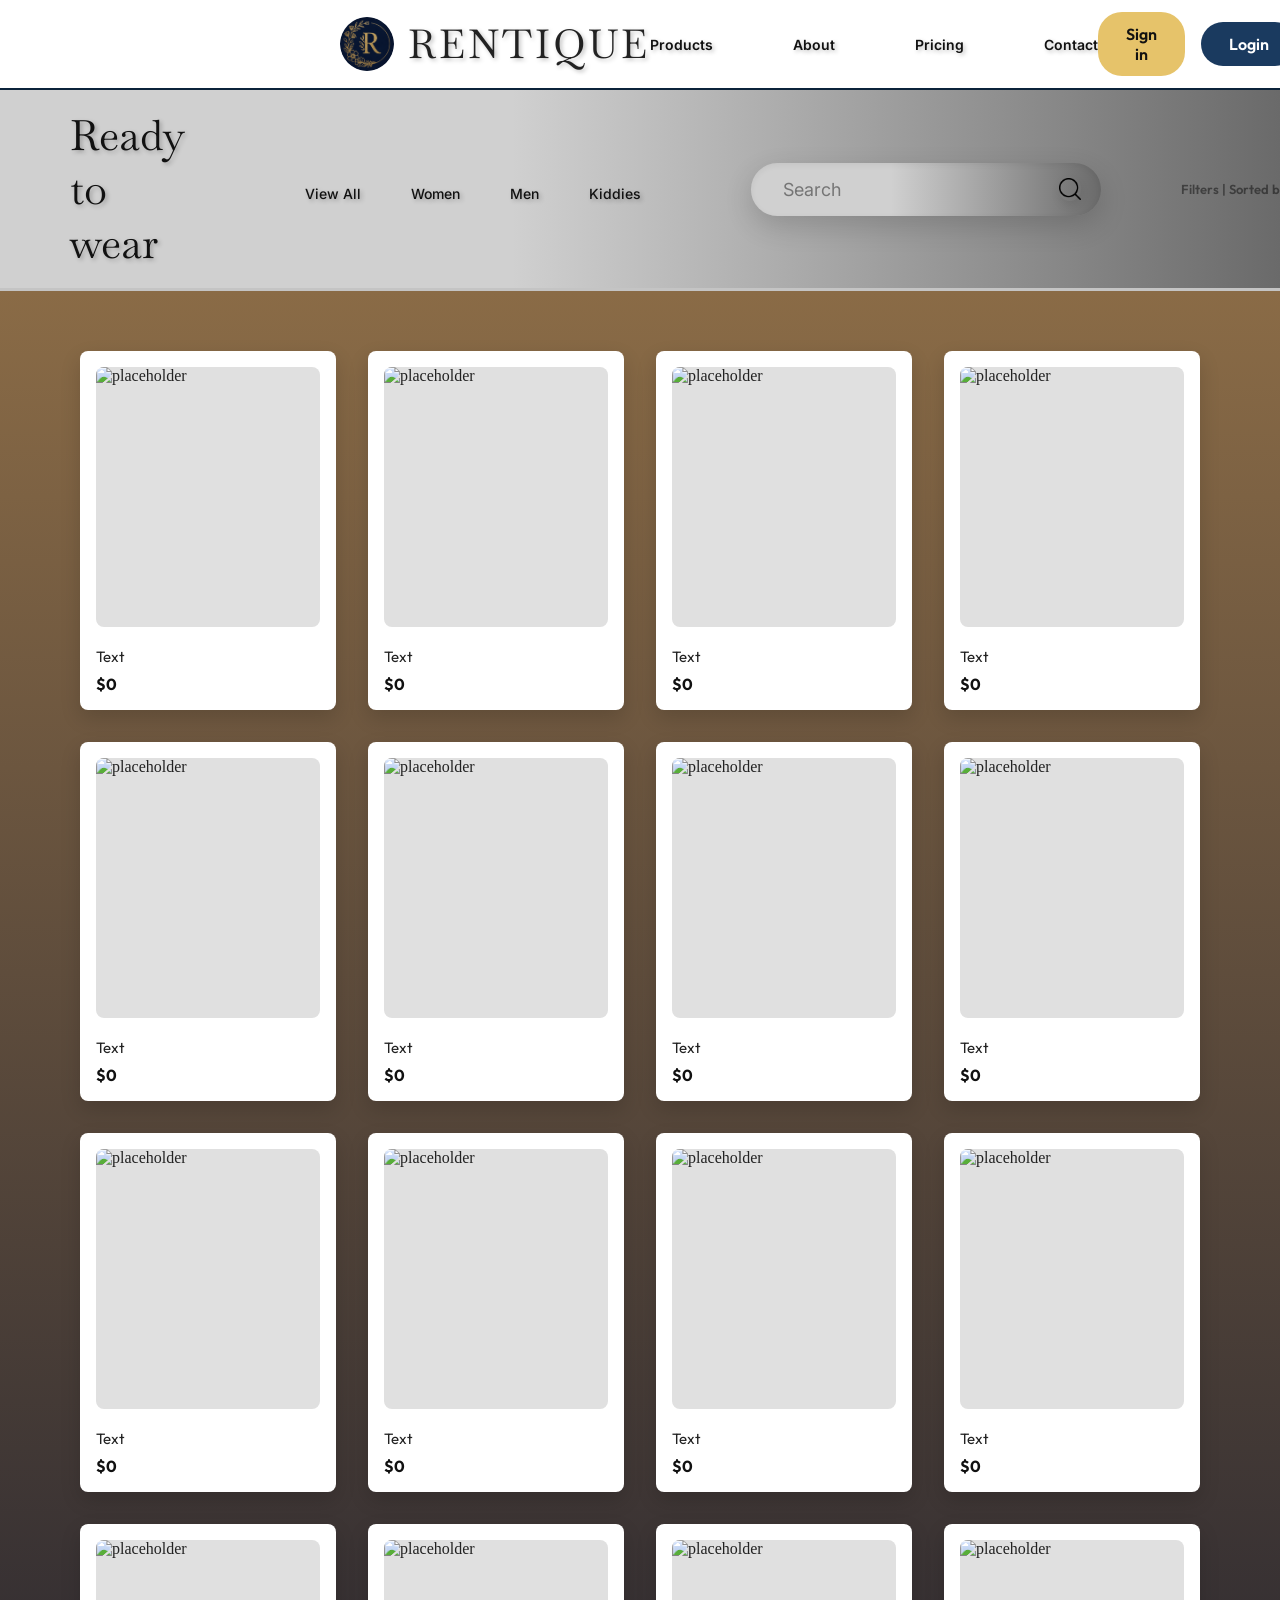
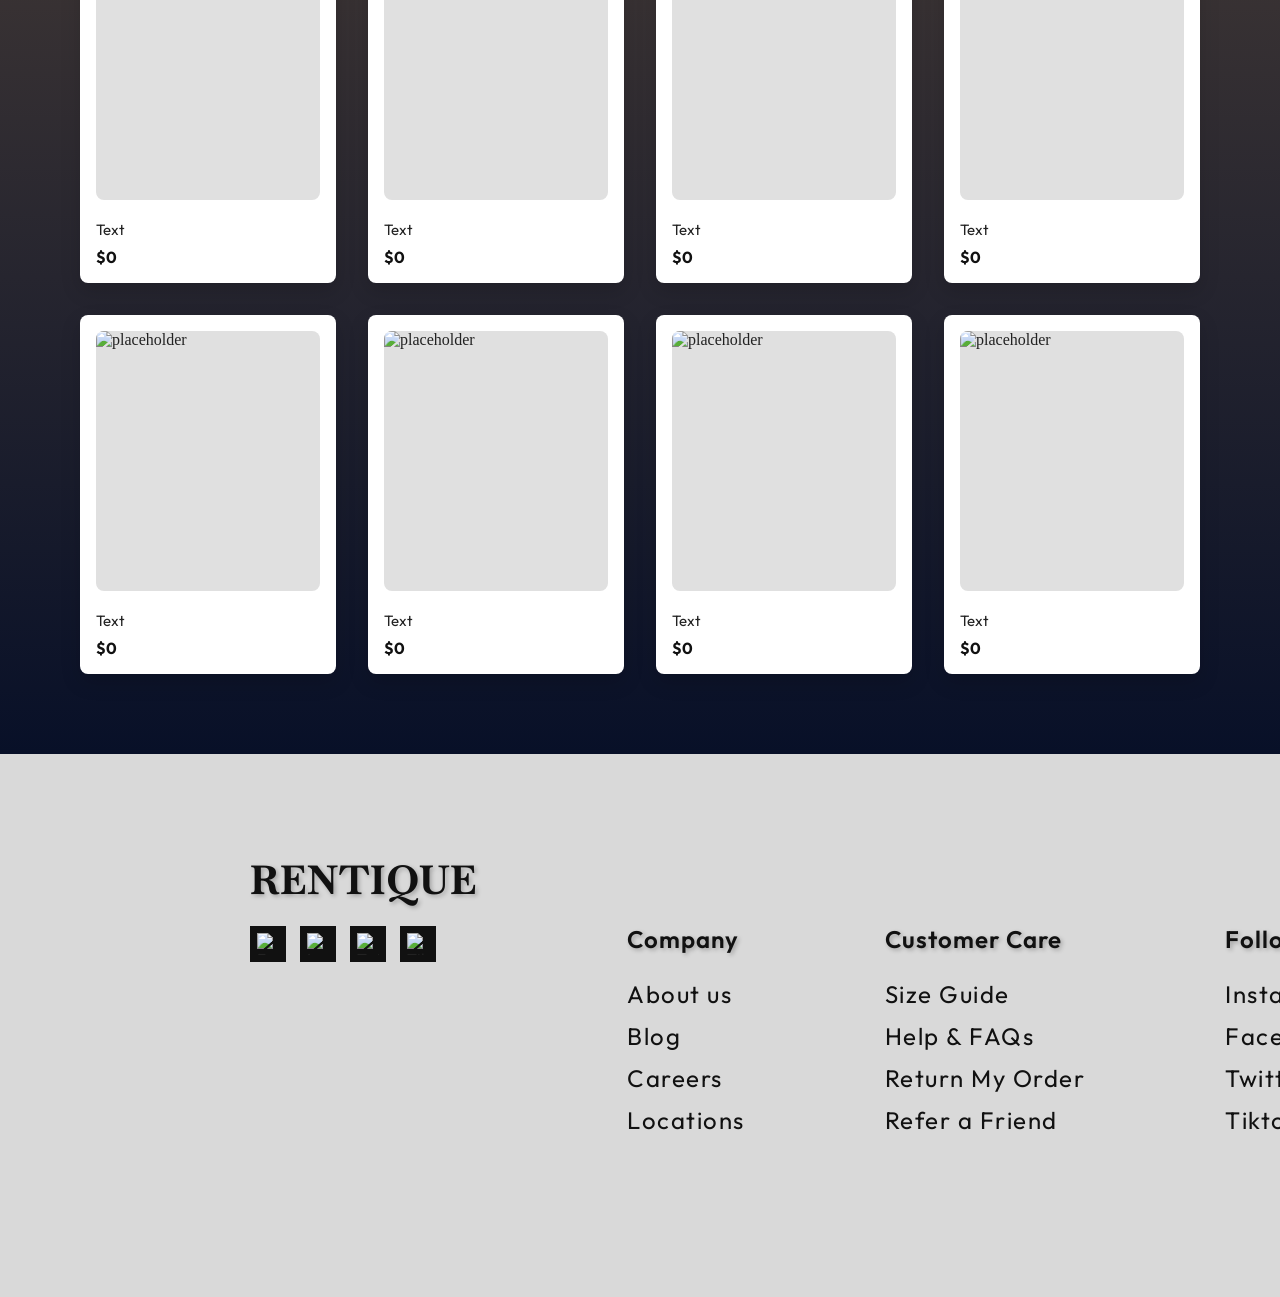
==== commit f3bba512: "animationlack" ====
--- a/products.html
+++ b/products.html
@@ -18,9 +18,9 @@
         <nav class="topnav">
           <ul>
             <li>Products</li>
+            <li>About</li>
             <li>Pricing</li>
             <li>Contact</li>
-            <li>My Rents</li>
           </ul>
         </nav>
 
@@ -37,7 +37,7 @@
 
         <div class="category-nav-center">
           <ul>
-            <li class="cat-active">ViewAll</li>
+            <li class="cat-active">View All</li>
             <li>Women</li>
             <li>Men</li>
             <li>Kiddies</li>
@@ -47,7 +47,9 @@
         <div class="category-actions">
           <div class="search-wrap">
             <input type="text" class="search-input" placeholder="Search">
-            <button class="search-btn" aria-label="Search">🔍</button>
+            <button class="search-btn" aria-label="Search">
+              <img src="images/pngegg.png" alt="Search">
+            </button>
           </div>
           <div class="filters-meta">Filters | Sorted by: <strong>Newest</strong></div>
         </div>
--- a/style.css
+++ b/style.css
@@ -17,7 +17,7 @@
 .site-name{font-family: 'Baskervville', serif;font-size:40px;letter-spacing:3px;text-shadow: 2px 2px 4px rgba(0,0,0,0.25)}
 
 .topnav ul{display:flex;gap:80px;list-style:none;margin:0;padding:0}
-.topnav li{font-family:'Inter',sans-serif;color:#111;font-size:14px;font-weight:600;cursor:pointer}
+.topnav li{font-family:'Inter',sans-serif;color:#111;font-size:14px;font-weight:600;cursor:pointer;text-shadow: 2px 2px 4px rgba(0,0,0,0.25)}
 
 .auth{display:flex;align-items:center;gap:16px}
 .auth .pill{border:0;padding:12px 28px;border-radius:24px;cursor:pointer;font-family:'Outfit',sans-serif;font-weight:600;font-size:16px;transition:transform 0.2s ease,box-shadow 0.2s ease}
@@ -123,58 +123,62 @@
   background:transparent;
 }
 .category-nav {
-  background: linear-gradient(90deg, #d6d6d6 0%, #8f8f8f 100%);
-  padding: 10px 0;
+  background: linear-gradient(to right, #D0D0D0 40%, #6A6A6A 100%);
+  padding: 18px 0;
   position: sticky;
   top: 80px;
   z-index: 1000;
-  box-shadow: inset 0 -1px 0 rgba(0,0,0,0.06);
+  border-bottom: 3px solid #c4c4c4;
 }
 
 .category-nav-inner{
-  max-width:1200px;
-  margin:0 0 0 100px;
+  max-width:1600px;
+  margin:0 auto;
   display:flex;
   align-items:center;
-  justify-content: space-between;
-  gap:24px;
-  padding:0 28px;
+  justify-content: flex-start;
+  gap:60px;
+  padding:0 40px;
 }
 .category-title {
   font-family: 'Baskervville', serif;
-  font-size: 35px;
-  margin: 0;
-  color: #111;
-  text-shadow: 1px 2px 4px rgba(0,0,0,0.30); /* soft shadow like your sample */
-}
-.category-nav-center{ /* center area that holds the pills */
-  flex:1 1 auto;
+  font-size: 42px;
+  margin: 0 0 0 30px;
+  color: #111;
+  font-weight: 400;
+  text-shadow: 2px 2px 4px rgba(0,0,0,0.25);
+}
+.category-nav-center{
+  flex:0 0 auto;
   display:flex;
   justify-content:center;
+  margin-left: 60px;
 }
 .category-nav ul{
   display:flex;
   gap:50px;
   list-style:none;
-  margin:0;
+  margin: 8px 0 0 0;
   padding:0;
   align-items:center;
+  text-shadow: 2px 2px 4px rgba(0,0,0,0.25);
 }
 .category-nav li{
-  font-family:'Outfit',sans-serif;
+  font-family:'Inter',sans-serif;
   color:#111;
-  font-weight:700;
-  font-size:15px;
-  box-shadow:0 8px 18px rgba(0,0,0,0.12);
-  transition:transform .14s ease,box-shadow .18s ease,opacity .14s ease;
-}
-.category-nav li:hover{transform:translateY(-3px);box-shadow:0 12px 30px rgba(0,0,0,0.16)}
-.category-nav .cat-active{box-shadow:0 12px 30px rgba(0,0,0,0.18);border:1px solid rgba(0,0,0,0.06)}
-.category-actions{flex:0 0 auto;display:flex;align-items:center;gap:18px;margin-left:auto}
-.category-actions .search-wrap{display:flex;align-items:center;background:linear-gradient(90deg,#f6f6f6,#e9e9e9);border-radius:999px;padding:10px 14px;box-shadow:inset 0 2px 6px rgba(0,0,0,0.06),0 10px 28px rgba(0,0,0,0.14);width:420px}
-.category-actions .search-input{border:0;background:transparent;padding:12px 18px;width:100%;outline:none;font-size:16px;color:#111}
-.category-actions .search-btn{border:0;background:#fff;border-radius:999px;padding:8px 10px;box-shadow:0 4px 10px rgba(0,0,0,0.06);cursor:pointer}
-.filters-meta{font-family:'Outfit',sans-serif;color:rgba(0,0,0,0.55);font-size:13px}
+  font-weight:500;
+  font-size:14px;
+  cursor:pointer;
+  transition:color 0.2s ease;
+}
+.category-nav li:hover{color:#555}
+.category-nav .cat-active{font-weight:500}
+.category-actions{flex:1;display:flex;align-items:center;gap:30px;justify-content:flex-start;margin-left: 50px}
+.category-actions .search-wrap{display:flex;align-items:center;background: linear-gradient(to right, #D0D0D0 40%, #6A6A6A 100%);border-radius:30px;padding:8px 20px;width:350px;border:0px solid rgba(0,0,0,0.1)}
+.category-actions .search-input{border:0;background:transparent;padding:8px 12px;width:100%;outline:none;font-size:18px;color:#111;font-family:'Inter',sans-serif}
+.category-actions .search-btn{border:0;background:transparent;padding:0;cursor:pointer;display:flex;align-items:center;justify-content:center;width:24px;height:24px}
+.category-actions .search-btn img{width:100%;height:100%;object-fit:contain}
+.filters-meta{font-family:'Inter',sans-serif;color:#111;font-size:14px;font-weight: 600;white-space:nowrap;margin-left: 50px;}
 
 .products-hero{
   background:rgba(8,16,40,0.72);
@@ -226,51 +230,52 @@
   gap: 32px;
 }
 .product-card {
-  /* outer card frame */
   background: #fff;
-  border-radius: 12px;
-  overflow: visible; /* allow shadow to show */
-  box-shadow: 0 12px 28px rgba(0, 0, 0, 0.18);
+  border-radius: 8px;
+  overflow: hidden;
+  box-shadow: 0 8px 20px rgba(0, 0, 0, 0.15);
   display: flex;
   flex-direction: column;
-  transition: transform 0.18s ease, box-shadow 0.18s ease;
-  padding: 12px; /* creates the visible margin/frame inside the card */
+  transition: transform 0.2s ease, box-shadow 0.2s ease;
+  padding: 16px;
 }
 .product-card:hover {
-  transform: translateY(-10px);
-  box-shadow: 0 18px 40px rgba(0, 0, 0, 0.24);
+  transform: translateY(-6px);
+  box-shadow: 0 12px 32px rgba(0, 0, 0, 0.2);
 }
 .card-media {
-  /* inner placeholder area */
-  background: #f2f2f2;
-  height: 340px;
+  background: #e0e0e0;
+  height: 260px;
   display: flex;
   align-items: center;
   justify-content: center;
-  border-radius: 10px;
-  padding: 18px; /* inner padding so the image sits inset like a placeholder */
+  padding: 0;
+  border-radius: 8px;
 }
 .card-media img {
   width: 100%;
   height: 100%;
-  object-fit: contain; /* keep placeholder centered and inset */
+  object-fit: cover;
   display: block;
-  border-radius: 6px; /* slight rounding inside the placeholder */
+  border-radius: 8px;
 }
 .card-body {
-  padding: 12px 8px 6px 8px;
-  display: flex;
-  justify-content: space-between;
-  align-items: center;
+  padding: 20px 16px 0 0;
+  display: flex;
+  flex-direction: column;
+  gap: 8px;
+  background: #fff;
 }
 .product-title {
   font-family: 'Outfit', sans-serif;
+  font-size: 15px;
+  color: #222;
+  font-weight: 400;
+}
+.product-price {
+  font-family: 'Outfit', sans-serif;
+  font-weight: 700;
   font-size: 16px;
-  color: #222;
-}
-.product-price {
-  font-family: 'Outfit', sans-serif;
-  font-weight: 800;
   color: #111;
 }
 
@@ -377,8 +382,8 @@
 
 /* Footer top gold section */
 .footer-top {
-  background: #e6c36a;
-  height: 60px;
+  background: #d9d9d9;
+  height: 30px;
   
   position: relative;
   z-index: 5;
@@ -397,7 +402,7 @@
   display: flex;
   gap: 150px;
   align-items: flex-start;
-  padding: 0 120px 0 275px;
+  padding: 0 120px 0 250px;
 }
 .footer-brand {
   flex: 0 0 auto;
@@ -412,6 +417,7 @@
   margin-bottom: 20px;
   letter-spacing: 1px;
   color: #111;
+  text-shadow: 2px 2px 4px rgba(0,0,0,0.25);
 }
 .footer-social {
   display: flex;
@@ -448,6 +454,7 @@
   margin-bottom: 25px;
   letter-spacing: 1px;;
   color: #111;
+  text-shadow: 2px 2px 4px rgba(0,0,0,0.25);
 }
 .footer-col ul {
   list-style: none;
